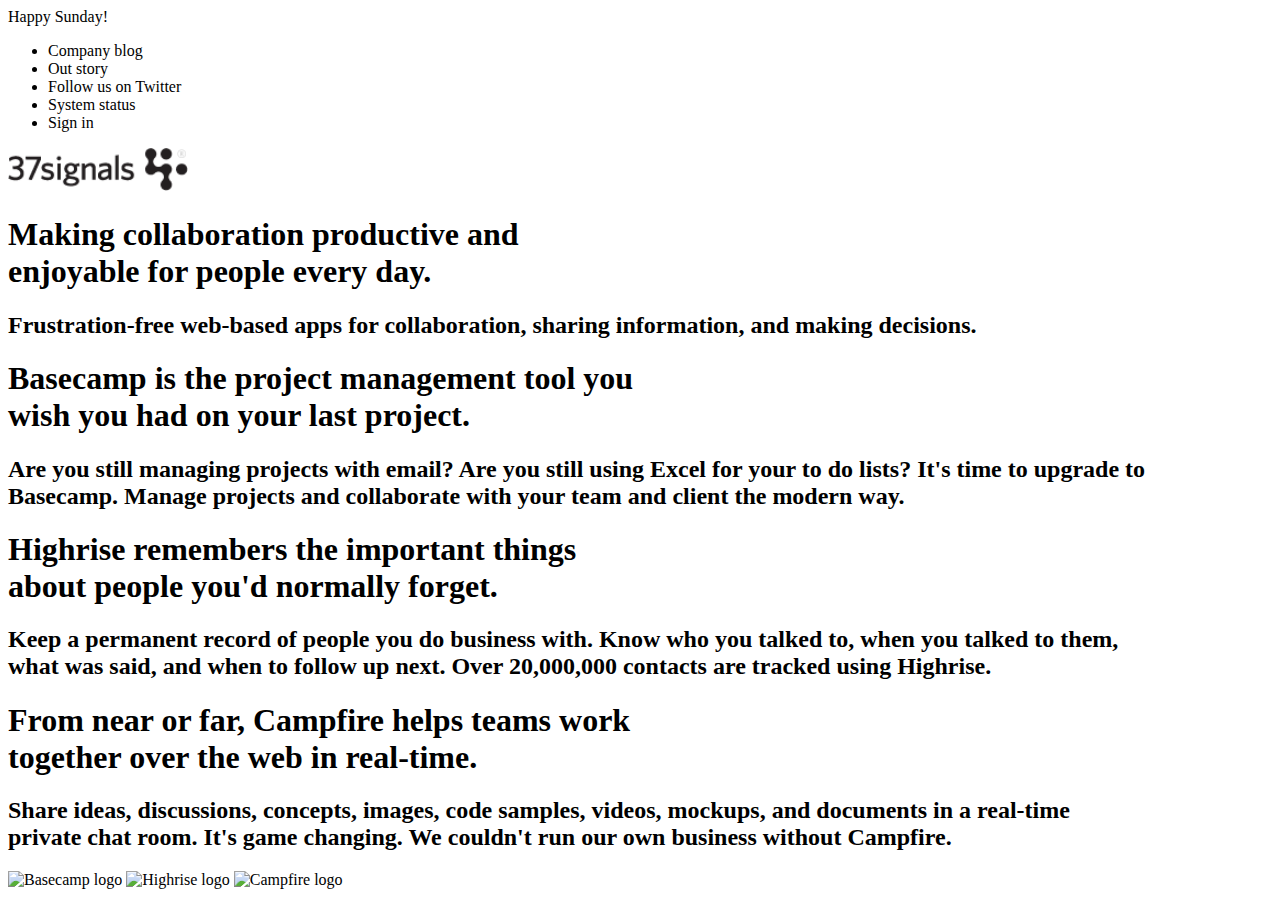
==== index.html @ 731ae636 "Logo" ====
<!DOCTYPE html>
<html>
<head>
	<link type="text/css" rel="stylesheet" href="main.css"/>
	<script src="//ajax.googleapis.com/ajax/libs/jquery/1.10.2/jquery.min.js"></script>	<!-- doesn't look for http locally need to be added; https is secure server --> 
    <script type='text/javascript' src='script.js'></script>
	<title>"Peter's 37 Signals page"</title>
</head>

<body>
	<div id="greetingcontainer">
		<span id="greeting"> <!-- div might take up block level space but you can float it; span wouldn't try to take block level-->
			
		</span>

		<span id="nav">
			<ul>
				<li>Company blog</li>
				<li>Out story</li>
				<li>Follow us on Twitter</li>
				<li>System status</li>
				<li>Sign in</li>
			</ul>
		</span>
	</div>


	<div id="logo">
		<img src="Logo.png" alt="37 signals logo" width="180px"/>
	</div>

	<div id="tagline">
		<h1>Making collaboration productive and <br> enjoyable for people every day.</h1>
		<h2>Frustration-free web-based apps for collaboration, sharing information, and making decisions.</h2>
	</div>

	<div id="BasecampHover">
		<h1>Basecamp is the project management tool you <br> wish you had on your last project.</h1>
		<h2>Are you still managing projects with email? Are you still using Excel for your to do lists? It's time to upgrade to <br> Basecamp. Manage projects and collaborate with your team and client the modern way.</h2>
	</div>

	<div id="HighriseHover">
		<h1>Highrise remembers the important things <br> about people you'd normally forget.</h1>
		<h2>Keep a permanent record of people you do business with. Know who you talked to, when you talked to them, <br>
		what was said, and when to follow up next. Over 20,000,000 contacts are tracked using Highrise.</h2>
	</div>

	<div id="CampfireHover">
		<h1>From near or far, Campfire helps teams work <br> together over the web in real-time.</h1>
		<h2>Share ideas, discussions, concepts, images, code samples, videos, mockups, and documents in a real-time <br> private chat room. It's game changing. We couldn't run our own business without Campfire.</h2>
	</div>

	<div id="products">
		<img id="BasecampLogo" src="Basecamp.png" alt="Basecamp logo"/> <!--alt shows up in place of image before it loads; for screen readers; Google uses it for SEO-->
		<img id="HighriseLogo" src="Highrise.png" alt="Highrise logo"/>
		<img id="CampfireLogo" src="Campfire.png" alt="Campfire logo"/>
	</div>

</body>
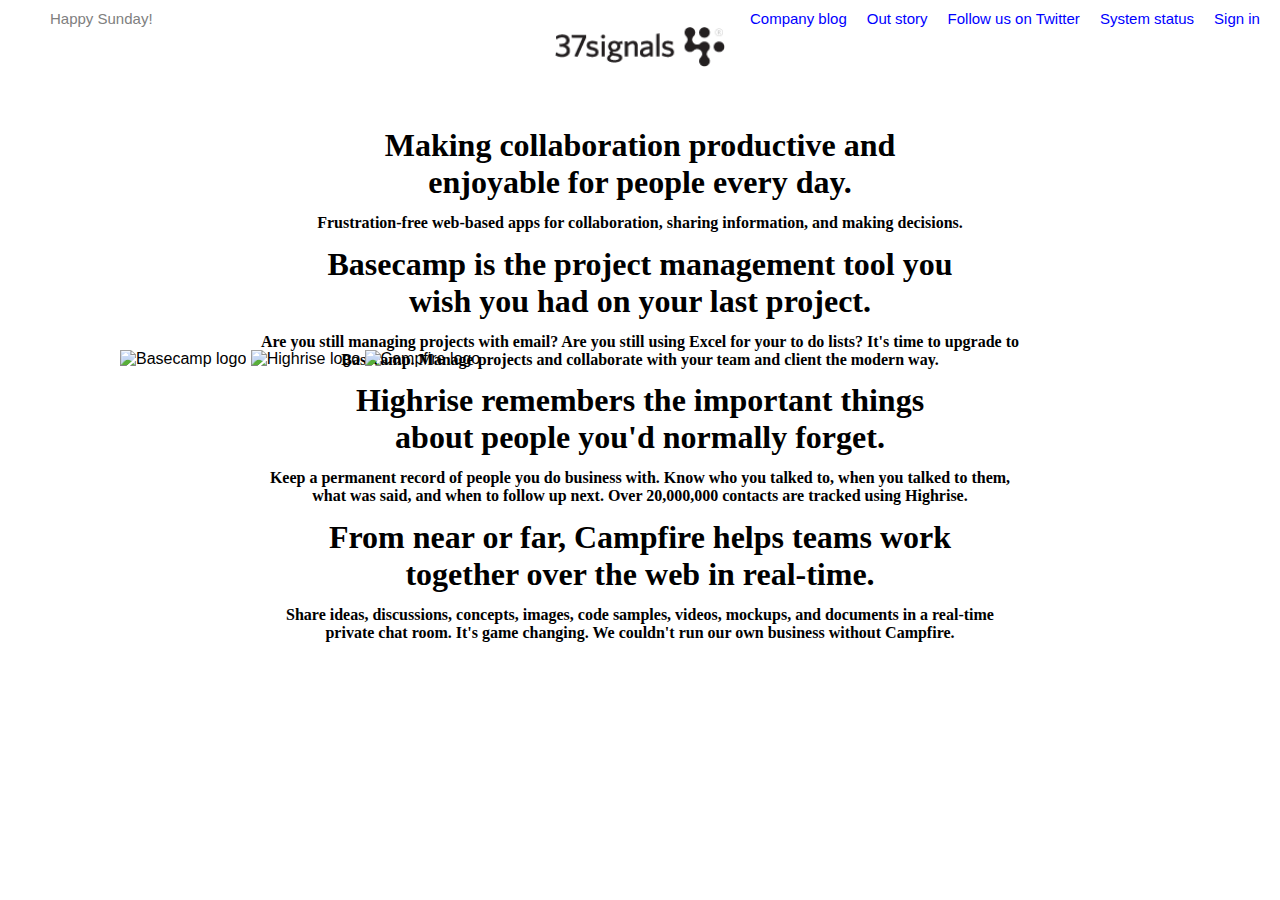
==== commit d743942e: "Logo" ====
--- a/index.html
+++ b/index.html
@@ -26,7 +26,7 @@
 
 
 	<div id="logo">
-		<img src="Logo.png" alt="37 signals logo" width="180px"/>
+		<img src="Logo.png" alt="37 signals logo" width="170px"/>
 	</div>
 
 	<div id="tagline">
--- a/main.css
+++ b/main.css
@@ -0,0 +1,495 @@
+/*! normalize.css v2.1.3 | MIT License | git.io/normalize */
+
+/* ==========================================================================
+   HTML5 display definitions
+   ========================================================================== */
+
+/**
+ * Correct `block` display not defined in IE 8/9.
+ */
+
+article,
+aside,
+details,
+figcaption,
+figure,
+footer,
+header,
+hgroup,
+main,
+nav,
+section,
+summary {
+    display: block;
+}
+
+/**
+ * Correct `inline-block` display not defined in IE 8/9.
+ */
+
+audio,
+canvas,
+video {
+    display: inline-block;
+}
+
+/**
+ * Prevent modern browsers from displaying `audio` without controls.
+ * Remove excess height in iOS 5 devices.
+ */
+
+audio:not([controls]) {
+    display: none;
+    height: 0;
+}
+
+/**
+ * Address `[hidden]` styling not present in IE 8/9.
+ * Hide the `template` element in IE, Safari, and Firefox < 22.
+ */
+
+[hidden],
+template {
+    display: none;
+}
+
+/* ==========================================================================
+   Base
+   ========================================================================== */
+
+/**
+ * 1. Set default font family to sans-serif.
+ * 2. Prevent iOS text size adjust after orientation change, without disabling
+ *    user zoom.
+ */
+
+html {
+    font-family: sans-serif; /* 1 */
+    -ms-text-size-adjust: 100%; /* 2 */
+    -webkit-text-size-adjust: 100%; /* 2 */
+}
+
+/**
+ * Remove default margin.
+ */
+
+body {
+    margin: 0;
+}
+
+/* ==========================================================================
+   Links
+   ========================================================================== */
+
+/**
+ * Remove the gray background color from active links in IE 10.
+ */
+
+a {
+    background: transparent;
+}
+
+/**
+ * Address `outline` inconsistency between Chrome and other browsers.
+ */
+
+a:focus {
+    outline: thin dotted;
+}
+
+/**
+ * Improve readability when focused and also mouse hovered in all browsers.
+ */
+
+a:active,
+a:hover {
+    outline: 0;
+}
+
+/* ==========================================================================
+   Typography
+   ========================================================================== */
+
+/**
+ * Address variable `h1` font-size and margin within `section` and `article`
+ * contexts in Firefox 4+, Safari 5, and Chrome.
+ */
+
+h1 {
+    font-size: 2em;
+    margin: 0.67em 0;
+}
+
+/**
+ * Address styling not present in IE 8/9, Safari 5, and Chrome.
+ */
+
+abbr[title] {
+    border-bottom: 1px dotted;
+}
+
+/**
+ * Address style set to `bolder` in Firefox 4+, Safari 5, and Chrome.
+ */
+
+b,
+strong {
+    font-weight: bold;
+}
+
+/**
+ * Address styling not present in Safari 5 and Chrome.
+ */
+
+dfn {
+    font-style: italic;
+}
+
+/**
+ * Address differences between Firefox and other browsers.
+ */
+
+hr {
+    -moz-box-sizing: content-box;
+    box-sizing: content-box;
+    height: 0;
+}
+
+/**
+ * Address styling not present in IE 8/9.
+ */
+
+mark {
+    background: #ff0;
+    color: #000;
+}
+
+/**
+ * Correct font family set oddly in Safari 5 and Chrome.
+ */
+
+code,
+kbd,
+pre,
+samp {
+    font-family: monospace, serif;
+    font-size: 1em;
+}
+
+/**
+ * Improve readability of pre-formatted text in all browsers.
+ */
+
+pre {
+    white-space: pre-wrap;
+}
+
+/**
+ * Set consistent quote types.
+ */
+
+q {
+    quotes: "\201C" "\201D" "\2018" "\2019";
+}
+
+/**
+ * Address inconsistent and variable font size in all browsers.
+ */
+
+small {
+    font-size: 80%;
+}
+
+/**
+ * Prevent `sub` and `sup` affecting `line-height` in all browsers.
+ */
+
+sub,
+sup {
+    font-size: 75%;
+    line-height: 0;
+    position: relative;
+    vertical-align: baseline;
+}
+
+sup {
+    top: -0.5em;
+}
+
+sub {
+    bottom: -0.25em;
+}
+
+/* ==========================================================================
+   Embedded content
+   ========================================================================== */
+
+/**
+ * Remove border when inside `a` element in IE 8/9.
+ */
+
+img {
+    border: 0;
+}
+
+/**
+ * Correct overflow displayed oddly in IE 9.
+ */
+
+svg:not(:root) {
+    overflow: hidden;
+}
+
+/* ==========================================================================
+   Figures
+   ========================================================================== */
+
+/**
+ * Address margin not present in IE 8/9 and Safari 5.
+ */
+
+figure {
+    margin: 0;
+}
+
+/* ==========================================================================
+   Forms
+   ========================================================================== */
+
+/**
+ * Define consistent border, margin, and padding.
+ */
+
+fieldset {
+    border: 1px solid #c0c0c0;
+    margin: 0 2px;
+    padding: 0.35em 0.625em 0.75em;
+}
+
+/**
+ * 1. Correct `color` not being inherited in IE 8/9.
+ * 2. Remove padding so people aren't caught out if they zero out fieldsets.
+ */
+
+legend {
+    border: 0; /* 1 */
+    padding: 0; /* 2 */
+}
+
+/**
+ * 1. Correct font family not being inherited in all browsers.
+ * 2. Correct font size not being inherited in all browsers.
+ * 3. Address margins set differently in Firefox 4+, Safari 5, and Chrome.
+ */
+
+button,
+input,
+select,
+textarea {
+    font-family: inherit; /* 1 */
+    font-size: 100%; /* 2 */
+    margin: 0; /* 3 */
+}
+
+/**
+ * Address Firefox 4+ setting `line-height` on `input` using `!important` in
+ * the UA stylesheet.
+ */
+
+button,
+input {
+    line-height: normal;
+}
+
+/**
+ * Address inconsistent `text-transform` inheritance for `button` and `select`.
+ * All other form control elements do not inherit `text-transform` values.
+ * Correct `button` style inheritance in Chrome, Safari 5+, and IE 8+.
+ * Correct `select` style inheritance in Firefox 4+ and Opera.
+ */
+
+button,
+select {
+    text-transform: none;
+}
+
+/**
+ * 1. Avoid the WebKit bug in Android 4.0.* where (2) destroys native `audio`
+ *    and `video` controls.
+ * 2. Correct inability to style clickable `input` types in iOS.
+ * 3. Improve usability and consistency of cursor style between image-type
+ *    `input` and others.
+ */
+
+button,
+html input[type="button"], /* 1 */
+input[type="reset"],
+input[type="submit"] {
+    -webkit-appearance: button; /* 2 */
+    cursor: pointer; /* 3 */
+}
+
+/**
+ * Re-set default cursor for disabled elements.
+ */
+
+button[disabled],
+html input[disabled] {
+    cursor: default;
+}
+
+/**
+ * 1. Address box sizing set to `content-box` in IE 8/9/10.
+ * 2. Remove excess padding in IE 8/9/10.
+ */
+
+input[type="checkbox"],
+input[type="radio"] {
+    box-sizing: border-box; /* 1 */
+    padding: 0; /* 2 */
+}
+
+/**
+ * 1. Address `appearance` set to `searchfield` in Safari 5 and Chrome.
+ * 2. Address `box-sizing` set to `border-box` in Safari 5 and Chrome
+ *    (include `-moz` to future-proof).
+ */
+
+input[type="search"] {
+    -webkit-appearance: textfield; /* 1 */
+    -moz-box-sizing: content-box;
+    -webkit-box-sizing: content-box; /* 2 */
+    box-sizing: content-box;
+}
+
+/**
+ * Remove inner padding and search cancel button in Safari 5 and Chrome
+ * on OS X.
+ */
+
+input[type="search"]::-webkit-search-cancel-button,
+input[type="search"]::-webkit-search-decoration {
+    -webkit-appearance: none;
+}
+
+/**
+ * Remove inner padding and border in Firefox 4+.
+ */
+
+button::-moz-focus-inner,
+input::-moz-focus-inner {
+    border: 0;
+    padding: 0;
+}
+
+/**
+ * 1. Remove default vertical scrollbar in IE 8/9.
+ * 2. Improve readability and alignment in all browsers.
+ */
+
+textarea {
+    overflow: auto; /* 1 */
+    vertical-align: top; /* 2 */
+}
+
+/* ==========================================================================
+   Tables
+   ========================================================================== */
+
+/**
+ * Remove most spacing between table cells.
+ */
+
+table {
+    border-collapse: collapse;
+    border-spacing: 0;
+}
+
+#greetingcontainer {
+  float: left;
+  width: 100%;
+  font-family: "Lucida Grande", sans-serif;
+}
+
+#greeting { /* both need to float to be in same line */
+	color: grey;
+	font-size: 15px;
+	display: inline; 
+	float: left;
+  width: 50%; 
+  margin-top: 10px;
+  margin-left: 50px;
+}
+
+#greeting p {
+  margin: 0px;
+}
+
+#nav {
+	float: left;
+  display: inline;
+  width: 45%;
+}
+
+#nav ul {
+  margin: 0px;
+  margin-top: 10px;
+}
+
+#nav li {
+	font-size: 15px;
+	color: blue;
+	display: inline;
+	padding-left: 20px;
+  float: left;
+}
+
+#logo {
+  display: block;
+	margin-left: auto;
+	margin-right: auto;
+  width: 170px;
+  height: 100px;
+  clear: both;
+}
+
+#tagline {
+	text-align: center;
+
+}
+
+#BasecampHover {
+  text-align: center;
+
+}
+
+#HighriseHover {
+  text-align: center;
+
+}
+
+#CampfireHover {
+  text-align: center;
+
+}
+
+h1 {
+  margin-top: 0px;
+  margin-bottom: 0px;
+  font-family: "crimsonsemibold", serif;
+}
+
+h2 {
+	font-size: 1em;
+  font-family: "crimsonsemibold", serif;
+
+}
+
+#products {
+  /*width: 1170px;
+	margin-left: auto;
+	margin-right: auto;*/
+  position: absolute;
+  left: 120px;
+  top: 350px;
+}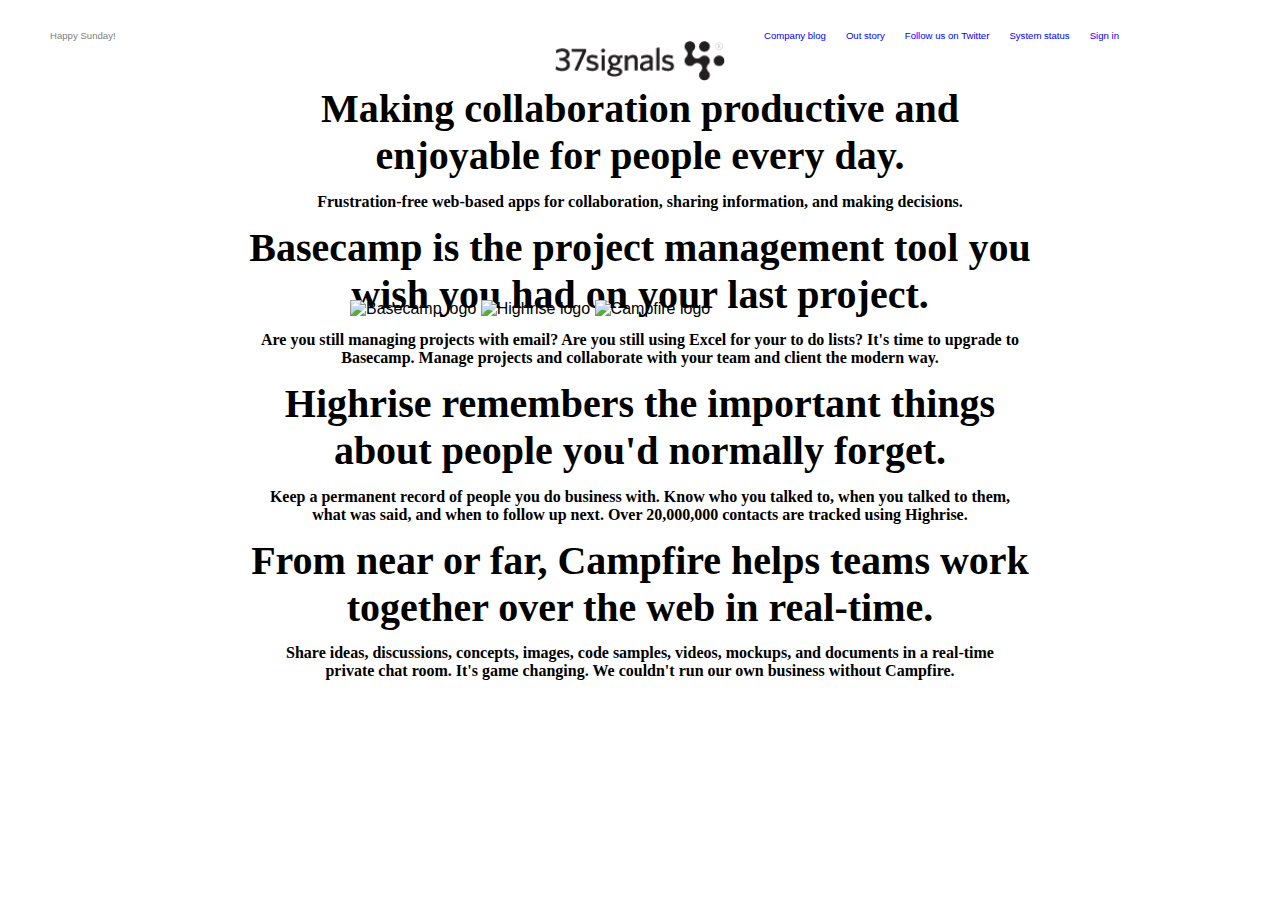
==== commit 03974041: "Heights" ====
--- a/index.html
+++ b/index.html
@@ -51,9 +51,9 @@
 	</div>
 
 	<div id="products">
-		<img id="BasecampLogo" src="Basecamp.png" alt="Basecamp logo"/> <!--alt shows up in place of image before it loads; for screen readers; Google uses it for SEO-->
-		<img id="HighriseLogo" src="Highrise.png" alt="Highrise logo"/>
-		<img id="CampfireLogo" src="Campfire.png" alt="Campfire logo"/>
+		<img id="BasecampLogo" src="Basecamp.png" alt="Basecamp logo" height="70px"/> <!--alt shows up in place of image before it loads; for screen readers; Google uses it for SEO-->
+		<img id="HighriseLogo" src="Highrise.png" alt="Highrise logo" height="70px"/>
+		<img id="CampfireLogo" src="Campfire.png" alt="Campfire logo" height="70px"/>
 	</div>
 
 </body>--- a/main.css
+++ b/main.css
@@ -406,14 +406,15 @@
 }
 
 #greetingcontainer {
+  margin-top: 20px;
   float: left;
   width: 100%;
   font-family: "Lucida Grande", sans-serif;
+  font-size: 0.6em;
 }
 
 #greeting { /* both need to float to be in same line */
 	color: grey;
-	font-size: 15px;
 	display: inline; 
 	float: left;
   width: 50%; 
@@ -426,8 +427,9 @@
 }
 
 #nav {
-	float: left;
+	float: right;
   display: inline;
+
   width: 45%;
 }
 
@@ -437,7 +439,6 @@
 }
 
 #nav li {
-	font-size: 15px;
 	color: blue;
 	display: inline;
 	padding-left: 20px;
@@ -446,10 +447,10 @@
 
 #logo {
   display: block;
+  margin-top: 20px;
 	margin-left: auto;
 	margin-right: auto;
   width: 170px;
-  height: 100px;
   clear: both;
 }
 
@@ -477,6 +478,7 @@
   margin-top: 0px;
   margin-bottom: 0px;
   font-family: "crimsonsemibold", serif;
+  font-size: 2.5em;
 }
 
 h2 {
@@ -490,6 +492,6 @@
 	margin-left: auto;
 	margin-right: auto;*/
   position: absolute;
-  left: 120px;
-  top: 350px;
+  left: 350px;
+  top: 300px;
 }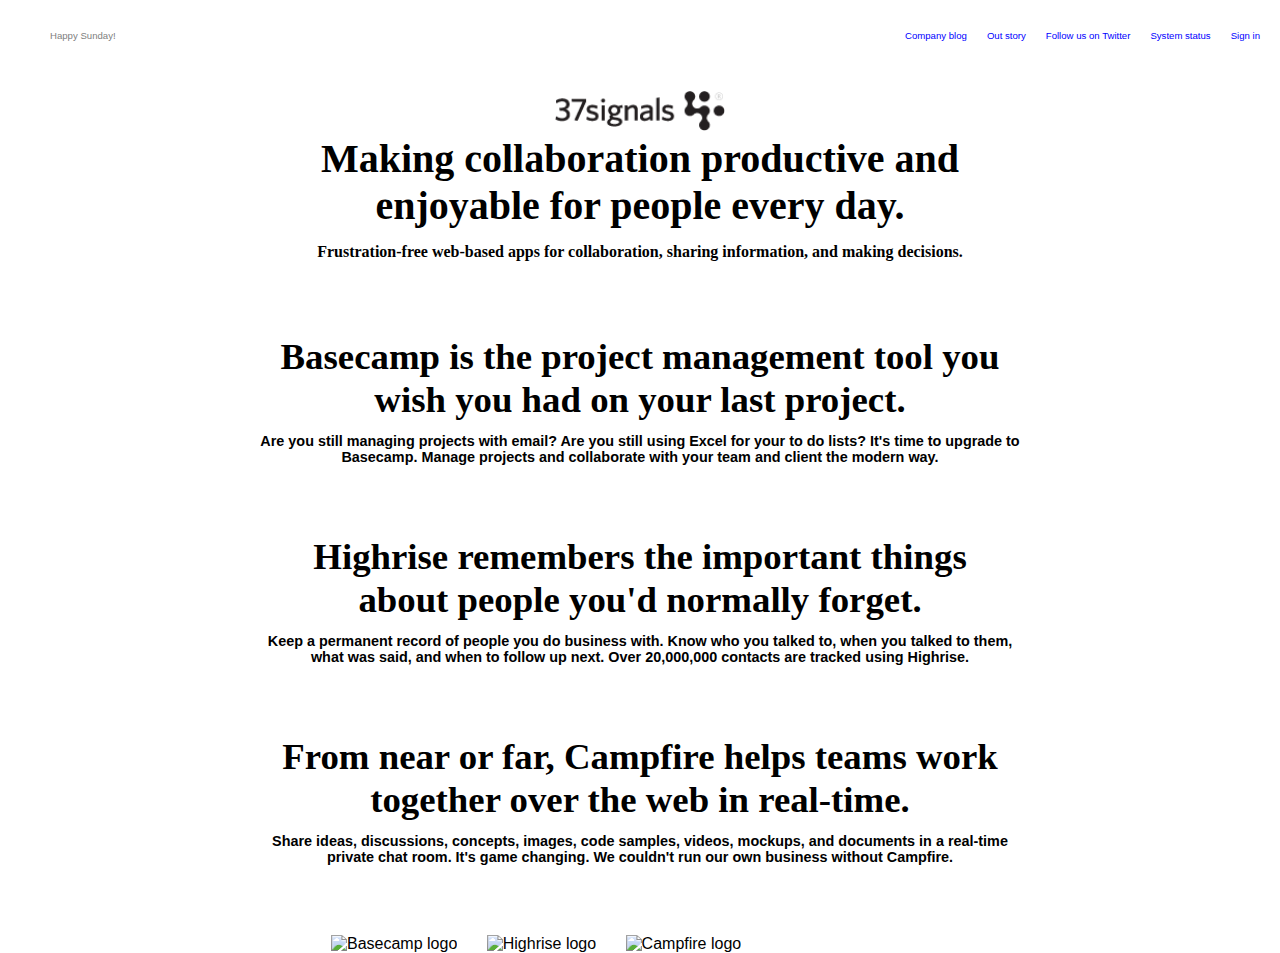
==== commit 650eca18: "Final" ====
--- a/index.html
+++ b/index.html
@@ -2,7 +2,7 @@
 <html>
 <head>
 	<link type="text/css" rel="stylesheet" href="main.css"/>
-	<script src="//ajax.googleapis.com/ajax/libs/jquery/1.10.2/jquery.min.js"></script>	<!-- doesn't look for http locally need to be added; https is secure server --> 
+	<script src="http://ajax.googleapis.com/ajax/libs/jquery/1.10.2/jquery.min.js"></script>	<!-- doesn't look for http locally need to be added; https is secure server --> 
     <script type='text/javascript' src='script.js'></script>
 	<title>"Peter's 37 Signals page"</title>
 </head>
@@ -34,26 +34,28 @@
 		<h2>Frustration-free web-based apps for collaboration, sharing information, and making decisions.</h2>
 	</div>
 
-	<div id="BasecampHover">
-		<h1>Basecamp is the project management tool you <br> wish you had on your last project.</h1>
-		<h2>Are you still managing projects with email? Are you still using Excel for your to do lists? It's time to upgrade to <br> Basecamp. Manage projects and collaborate with your team and client the modern way.</h2>
-	</div>
+	<div id="Hovers">
+		<div id="BasecampHover">
+			<h1>Basecamp is the project management tool you <br> wish you had on your last project.</h1>
+			<h2>Are you still managing projects with email? Are you still using Excel for your to do lists? It's time to upgrade to <br> Basecamp. Manage projects and collaborate with your team and client the modern way.</h2>
+		</div>
 
-	<div id="HighriseHover">
-		<h1>Highrise remembers the important things <br> about people you'd normally forget.</h1>
-		<h2>Keep a permanent record of people you do business with. Know who you talked to, when you talked to them, <br>
-		what was said, and when to follow up next. Over 20,000,000 contacts are tracked using Highrise.</h2>
-	</div>
+		<div id="HighriseHover">
+			<h1>Highrise remembers the important things <br> about people you'd normally forget.</h1>
+			<h2>Keep a permanent record of people you do business with. Know who you talked to, when you talked to them, <br>
+			what was said, and when to follow up next. Over 20,000,000 contacts are tracked using Highrise.</h2>
+		</div>
 
-	<div id="CampfireHover">
-		<h1>From near or far, Campfire helps teams work <br> together over the web in real-time.</h1>
-		<h2>Share ideas, discussions, concepts, images, code samples, videos, mockups, and documents in a real-time <br> private chat room. It's game changing. We couldn't run our own business without Campfire.</h2>
+		<div id="CampfireHover">
+			<h1>From near or far, Campfire helps teams work <br> together over the web in real-time.</h1>
+			<h2>Share ideas, discussions, concepts, images, code samples, videos, mockups, and documents in a real-time <br> private chat room. It's game changing. We couldn't run our own business without Campfire.</h2>
+		</div>
 	</div>
 
 	<div id="products">
-		<img id="BasecampLogo" src="Basecamp.png" alt="Basecamp logo" height="70px"/> <!--alt shows up in place of image before it loads; for screen readers; Google uses it for SEO-->
-		<img id="HighriseLogo" src="Highrise.png" alt="Highrise logo" height="70px"/>
-		<img id="CampfireLogo" src="Campfire.png" alt="Campfire logo" height="70px"/>
+		<img id="BasecampLogo" src="Basecamp.png" alt="Basecamp logo" height="250px"/> <!--alt shows up in place of image before it loads; for screen readers; Google uses it for SEO-->
+		<img id="HighriseLogo" src="Highrise.png" alt="Highrise logo" height="250px"/>
+		<img id="CampfireLogo" src="Campfire.png" alt="Campfire logo" height="250px"/>
 	</div>
 
 </body>--- a/main.css
+++ b/main.css
@@ -436,6 +436,8 @@
 #nav ul {
   margin: 0px;
   margin-top: 10px;
+  float: right;
+  margin-right: 20px;
 }
 
 #nav li {
@@ -447,7 +449,7 @@
 
 #logo {
   display: block;
-  margin-top: 20px;
+  padding-top: 50px;
 	margin-left: auto;
 	margin-right: auto;
   width: 170px;
@@ -459,19 +461,25 @@
 
 }
 
+#tagline {
+  height: 200px;
+}
+
+
+
 #BasecampHover {
   text-align: center;
-
+  height: 200px;
 }
 
 #HighriseHover {
   text-align: center;
-
+height: 200px;
 }
 
 #CampfireHover {
   text-align: center;
-
+height: 200px;
 }
 
 h1 {
@@ -479,19 +487,32 @@
   margin-bottom: 0px;
   font-family: "crimsonsemibold", serif;
   font-size: 2.5em;
+  white-space: nowrap;
+
 }
 
 h2 {
 	font-size: 1em;
   font-family: "crimsonsemibold", serif;
-
+  white-space: nowrap;
 }
 
 #products {
-  /*width: 1170px;
-	margin-left: auto;
-	margin-right: auto;*/
-  position: absolute;
-  left: 350px;
-  top: 300px;
+  width: 618px;
+  margin-left: auto;
+  margin-right: auto;
+}
+
+#HighriseLogo {
+  margin-left: 25px;
+  margin-right: 25px;
+}
+
+#Hovers h1 {
+  font-size: 2.3em;
+}
+
+#Hovers h2 {
+  font-family: "Lucida Grande", sans-serif;
+  font-size: 0.9em;
 }